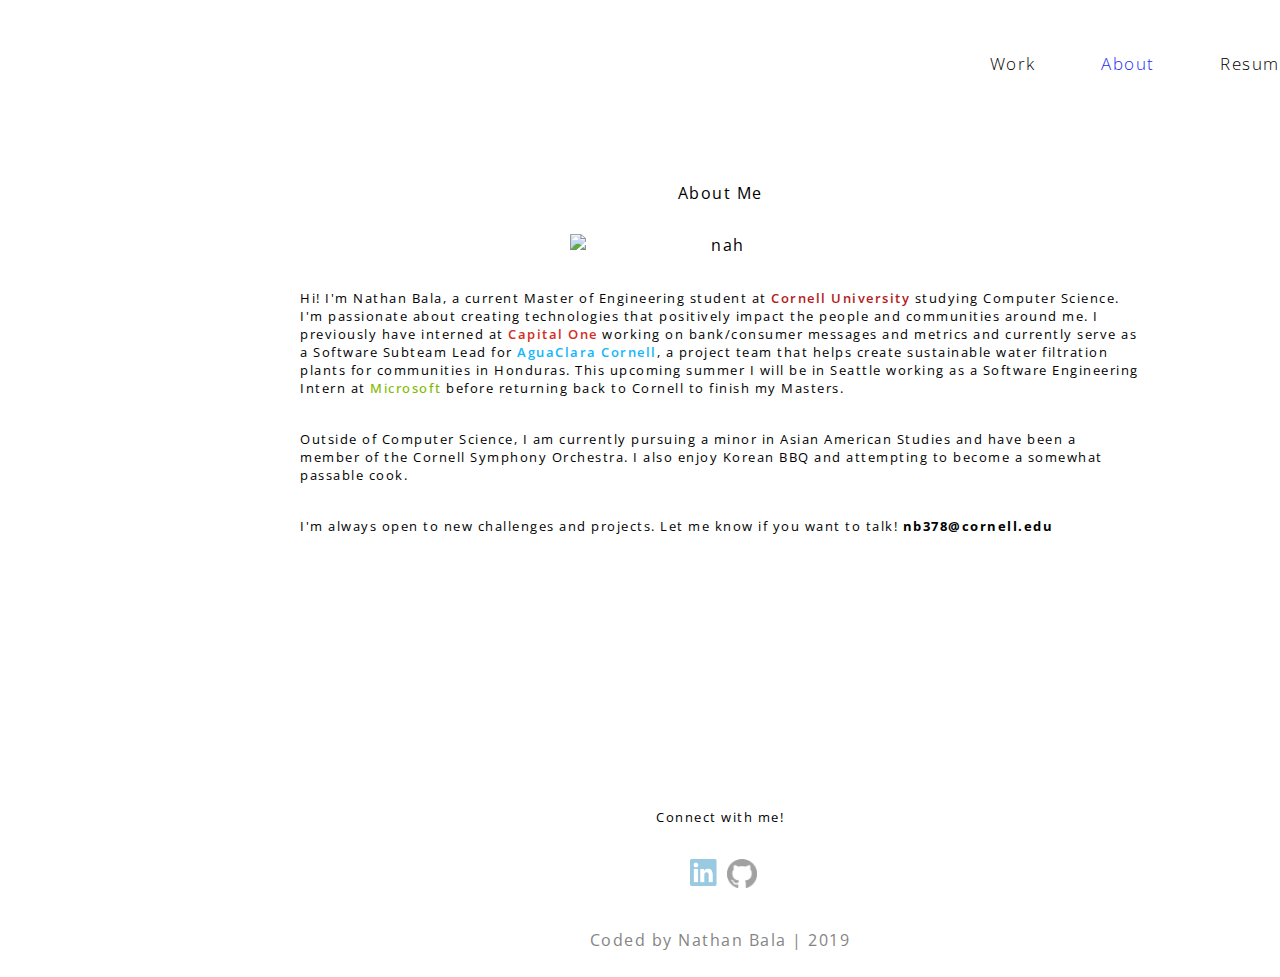
==== about.html @ 466a558f "iosja" ====
<!DOCTYPE html>
<html>

<head>
  <meta charset="UTF-8" />
  <meta name="viewport" content="width=device-width, initial-scale=1" />


  <link rel="stylesheet" type="text/css" href="styles/all.css" media="all" />
  <link rel="shortcut icon" href="pictures/fav.png" />
</head>

<body>
  <br>

  <nav style="float: right; margin-right: 100px; margin-top: 10px" id="menu">
    <ul>
    <li class=navhover><a href="index.html" style="font-size: 17px;">Work</a></li>
    <p class=inline> </p>
      <li class = navhover><a class =current_page href="about.html" style="color: #252CF3; font-size: 17px;">About</a></li>
    <p class=inline> </p>
    <li class=navhover> <a href = '' target="_blank" style="font-size: 17px;">Resume</a></li>
    </ul>
  </nav>


<header style="padding-bottom:15px">
  <header>
    About Me
  </header>
  <img class="center" src="pictures/aboutme_pic.jpg" alt="nah" style="align: center; width: 300px;
  height: auto;"/>
  <p style="text-align: left; font-size:13px; padding-left: 300px; padding-top: 20px; padding-right:300px"> Hi! I'm Nathan Bala, a current Master of Engineering student at <span style="color: #B31B1B; font-weight: 600;">Cornell University</span> studying Computer Science. I'm passionate about creating technologies that positively impact the people and communities around me.
  I previously have interned at <span style="color: #d22e1e; font-weight: 600;">Capital One</span> working on bank/consumer messages and metrics and currently serve as a Software Subteam Lead for
<span style="color: #12b6fc; font-weight: 600;">AguaClara Cornell</span>, a project team that helps create sustainable water filtration plants for communities in Honduras. This upcoming summer I will be in
Seattle working as a Software Engineering Intern at <span class=' pink' style="color: #7FBA00">Microsoft</span> before returning back to Cornell to finish my Masters.
<p style="text-align: left; font-size:13px; padding-left: 300px; padding-top: 20px; padding-right:300px">
  Outside of Computer Science, I am currently pursuing a minor in Asian American Studies and have been a member of the Cornell Symphony Orchestra.
  I also enjoy Korean BBQ and attempting to become a somewhat passable cook.
</p>
<p style="text-align: left; font-size:13px; padding-left: 300px; padding-top: 20px; padding-right:300px">
  I'm always open to new challenges and projects. Let me know if you want to talk! <b>nb378@cornell.edu</b>
</p>
</header>






<br>
<br>
<br>
<br>
<br>
<br>








<footer>
  <p style="text-align: middle; font-size:13px; padding-left: 300px; padding-top: 20px; padding-right:300px">
    Connect with me!
  </p>
  <div class="row socialfooter">
    <a href='https://www.linkedin.com/in/nathan-bala-19b2b612b/' target="_blank"><img class='socialbutton' src="pictures/link.png" alt="Linkedin Icon"/></a>
    <a href="https://github.com/nhbala" target="_blank"> <img class='socialbutton' src="pictures/github_pic.png" alt="github icon"/></a>
  </div>
  <p id = footer> Coded by Nathan Bala | 2019 </p>
  </footer>


</body>

</html>
---- styles/all.css ----
@import url('https://fonts.googleapis.com/css?family=Open+Sans:300,400,600,700,800&display=swap');

.switch-field {
  padding: 2em;
	overflow: hidden;
}

.switch-title {
  margin-bottom: 0.5em;
  opacity:.5;
}

.switch-field input {
  display: none;
}



.switch-field label {
  display: inline-block;
  background-color: #efefef;
  color: #333;
  font-size: 1em;
  font-weight: normal;
  text-align: center;
  text-shadow: none;
  padding: 0.5em 1em;
  border: 0.05em solid rgba(0, 0, 0, 0.15);
  -webkit-transition: all 0.1s ease-in-out;
  -moz-transition:    all 0.1s ease-in-out;
  -ms-transition:     all 0.1s ease-in-out;
  -o-transition:      all 0.1s ease-in-out;
  transition:         all 0.1s ease-in-out;
}

.switch-field label:hover {
	cursor: pointer;
}

.switch-field input:checked + label {
  background-color: #007ac2;
	color: white;
}

.switch-field label:first-of-type {
  border-radius: 3px 0 0 3px;
}

.switch-field label:last-of-type {
  border-radius: 0 3px 3px 0;
}




html {
  font-family: 'Open Sans', sans-serif;
  letter-spacing: 1.5px;
  background-color: white;
  width: 1440px;
  margin: 0 auto;
  }

  h1 {
    color: black;
    font-weight: 800;
    font-size: 60px;
    letter-spacing: 10px;
    padding: 2px;
    margin: 2px;
  }

  h2 {
    color: black;
    text-align: left;
    padding: 0px;
    margin: 0px;
    font-size: 38px;
    font-weight: 800;
    letter-spacing: 3px;
    padding-left: 30px;
  }

  #hello{
    padding-top: 30px;
  }

  header {
    padding: 80px 0 20px;
    text-align: center;
    margin-bottom: 10px;
  }

  #me{
    width: 65%;
    height: auto;
    padding-left: 30%;
    padding-top: 75px;
    padding-bottom: 140px;

  }


  header #title {
    padding: 10px;
  }

  #menu {
    display: inline;
  }

  #menu ul {
    margin: 10px;
    padding: 10px;
    list-style: none;
    text-align: center;
  }

  li a {
    text-decoration: none;
    color: black;
    margin: 5px;
    padding: 5px;
    font-size: 20px;
    font-weight: 300;
  }


  #menu li {
    margin: 10px;
    padding: 10px;
    display: inline;
  }

  footer {
    padding: 10px 10px;
    padding-top: 70px;
    text-align: center;
  }

  .textlink{
    text-decoration: none;
    color: #252CF3;
  }

  #footer{
    color: #848484;
    font-size: 16px;
  }
  body {
    margin: 0 auto;
  }

  .b{
    font-weight: 600;
  }

  .top-nav {
    float: right;
  }


    .current_page {
    color: #252CF3;
    font-weight: 2px;
  }


  .emph{
    font-size: 20px;
    font-weight: 300;
    margin-left: 200px;
    margin-right: 200px;
    letter-spacing: 3px;
  }

  .pink{
    color: #252CF3;
    font-weight: 500;
  }

  .socialbutton{
    width: 30px;
    opacity: .4;
    margin-left: 7px;
  }

  .socialfooter{
    justify-content: center;
  }
  .main{
    padding-top: 25px;
    padding-bottom: 0px;
    text-align: left;
    padding-right: 30%;
    padding-left: 4%;
    font-weight: 500;
    font-size: 16px;
  }


  .about{
    padding: 24px;
    border-style: solid;
    border-color: black;
    border-width: 3px;
    margin-left: 30%;
    margin-right: 30%;

  }

  .form_error {
    color: red;
  }

  .hidden {
    display: none;
  }

  p{
    text-align: center;
  }

  .center{
    text-align: center;
  }

  .confirmation{
    padding: 24px;
    border-style: solid;
    border-color: black;
    border-width: 3px;
    margin-left: 35%;
    margin-right: 35%;

  }

  .confirm{
    text-align: left;
    padding-left: 10%;
  }

  .row {
    display: flex;
    padding: 20px;
    overflow-x: hidden;
  }

  .column {
    float: left;
    width: 50%;
  }

  .c3{
    flex-grow: 1
  }

  .left{
    width: 35%;
  }

  .right{
    width: 50%;
  }

  .self{
    width: 80%;
    height: auto;
    padding:35px;
  }
  .descr{
    padding-right: 20%;
    text-align: left;
    padding-bottom: 65px;
    font-size: 18px;
  }

  .indent{
    text-align: left;
    padding-left: 250px;
    padding-right: 250px;
    padding-top: 12px;
  }

  h3{
    font-size: 26px;
    padding-bottom: 0px;
    margin-bottom: 0px;
    letter-spacing: 2px;
    font-weight: 800;
  }

  .numlist{
    text-align: left;
    padding-left: 300px;
    padding-right: 250px;
    padding-top: 0px;
  }

  .projecthead{
    font-size: 30px;
    font-weight: 500;
    text-align: center;
  }
  .inline{
    display: inline;
  }

  .leftimg{
    width: 90%;
    height: auto;
    padding-left: 170px;
  }
  .rightimg{
    width: 80%;
    height: auto;
    padding-right: 200px;
  }

  .projectimg{
    width: 80%;
    height: auto;
    padding-left: 180px;
    padding-right: 100px;
  }

  .projectheadimg{
    width: 65%;
    height: auto;
    padding-left: 260px;
  }

  .work{
    width: 100px;
    height: auto;
    padding-left: 300px;
    max-width: 100%;
    transition: transform 0.2s;
    padding-bottom: 40px;
  }

  .work:hover {
    transform: scale(1.05);
}

  h4{
    padding-top: 0px;
    margin-top: 5px;
    margin-bottom: 30px;
    font-weight: 400;
    font-size: 16px;

  }
  .button{
    text-decoration: none;
    text-align: left;
    font-weight: 400;
    color:  black;
    background-color: white;
    border-style: solid;
    padding: 8px;
    border-width: 1px;
    border-radius: 12px;
    padding-left: 20px;
    padding-right: 20px;
  }


  .notbutton{
    text-decoration: none;
    text-align: left;
    font-weight: 600;
    color: white;
    background-color: black;
    padding: 18px;
    display: inline;
    font-size: 15px;
    margin-right: 700px;
  }

  .ital{
    font-weight: 300;
    font-size: 28px;
  }

  .selfh2{
    text-align: center;
    font-size: 32px;
  }

  .caption{
    padding:0px;
    margin: 0px;
  }


  .button:hover{
    opacity: .7;
    color: black;
  }

  h5{
    font-weight: 600;
    font-size: 14px;
    font-style: italic;
    padding-bottom: 10px;
    margin-bottom: 0px;
    color: #b51353;
    opacity: .9;

  }

  .list{
    padding-top: 2px;
    margin: 0px;
    text-align: left;
    font-size: 13px;
    font-weight: 500;
  }

  span.wave {
    animation-name: wave-animation;
    animation-duration: 2.5s;
    animation-iteration-count: infinite;
    transform-origin: 70% 70%;
    display: inline-block;
  }

  @keyframes wave-animation {
      0% { transform: rotate(  0.0deg) }
     10% { transform: rotate(-10.0deg) }
     20% { transform: rotate( 12.0deg) }
     30% { transform: rotate(-10.0deg) }
     40% { transform: rotate(  9.0deg) }
     50% { transform: rotate(  0.0deg) }
    100% { transform: rotate(  0.0deg) }
  }


  .bounce {
    animation-name: bounce-animation;
    animation-duration: 3.5s;
    animation-iteration-count: infinite;
    transform-origin: 70% 70%;
  }

  @keyframes bounce-animation {
      0% { transform: translateY(  7px) }
     10% { transform: translateY(0px) }
     20% { transform: translateY( 7px) }
     30% { transform: translateY(0px) }
     40% { transform: translateY(  7px) }
     50% { transform: translateY(  0px) }
     60% { transform: translateY( 7px) }
     70% { transform: translateY(0px) }
     80% { transform: translateY(  7px) }
     90% { transform: translateY(  0px) }
    100% { transform: translateY(  7px) }
  }

  .center {
  display: block;
  margin-left: auto;
  margin-right: auto;
  width: 50%;
}
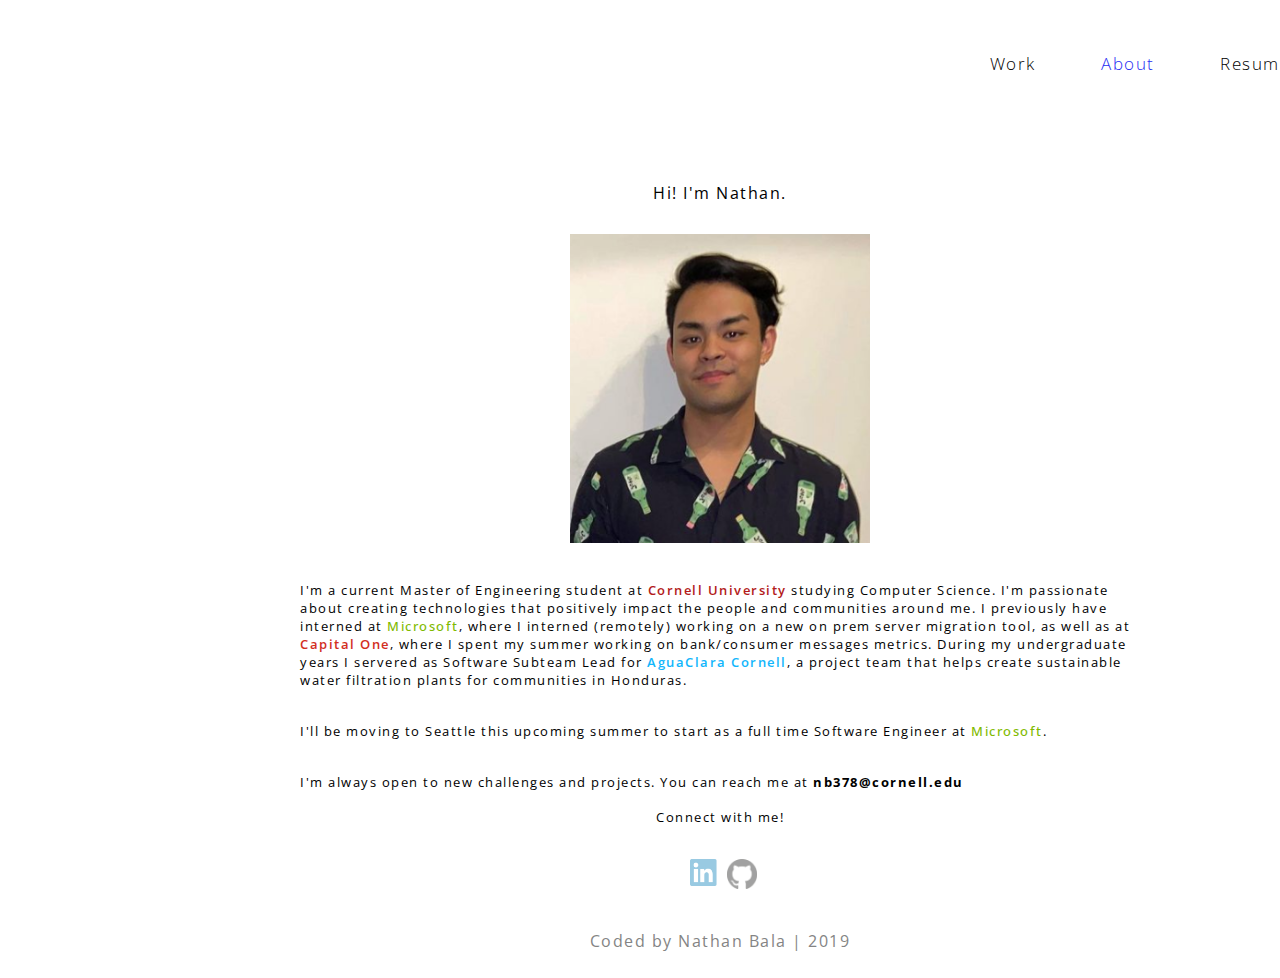
==== commit ccc01563: "updated information" ====
--- a/about.html
+++ b/about.html
@@ -19,28 +19,27 @@
     <p class=inline> </p>
       <li class = navhover><a class =current_page href="about.html" style="color: #252CF3; font-size: 17px;">About</a></li>
     <p class=inline> </p>
-    <li class=navhover> <a href = '' target="_blank" style="font-size: 17px;">Resume</a></li>
+    <li class=navhover> <a href = 'https://drive.google.com/file/d/1cPNRyimsZ0O4V-gSvSApREAiOGwYm933/view?usp=sharing' target="_blank" style="font-size: 17px;">Resume</a></li>
     </ul>
   </nav>
 
 
 <header style="padding-bottom:15px">
   <header>
-    About Me
+    Hi! I'm Nathan.
   </header>
-  <img class="center" src="pictures/aboutme_pic.jpg" alt="nah" style="align: center; width: 300px;
-  height: auto;"/>
-  <p style="text-align: left; font-size:13px; padding-left: 300px; padding-top: 20px; padding-right:300px"> Hi! I'm Nathan Bala, a current Master of Engineering student at <span style="color: #B31B1B; font-weight: 600;">Cornell University</span> studying Computer Science. I'm passionate about creating technologies that positively impact the people and communities around me.
-  I previously have interned at <span style="color: #d22e1e; font-weight: 600;">Capital One</span> working on bank/consumer messages and metrics and currently serve as a Software Subteam Lead for
-<span style="color: #12b6fc; font-weight: 600;">AguaClara Cornell</span>, a project team that helps create sustainable water filtration plants for communities in Honduras. This upcoming summer I will be in
-Seattle working as a Software Engineering Intern at <span class=' pink' style="color: #7FBA00">Microsoft</span> before returning back to Cornell to finish my Masters.
+  <img src="pictures/about_me_pic.png" alt="nah" style="width: 300px;"/>
+  <div style="float: right">
+  <p style="text-align: left; font-size:13px; padding-left: 300px; padding-top: 20px; padding-right:300px">I'm a current Master of Engineering student at <span style="color: #B31B1B; font-weight: 600;">Cornell University</span> studying Computer Science. I'm passionate about creating technologies that positively impact the people and communities around me.
+  I previously have interned at <span class=' pink' style="color: #7FBA00">Microsoft</span>, where I interned (remotely) working on a new on prem server migration tool, as well as at <span style="color: #d22e1e; font-weight: 600;">Capital One</span>, where I spent my summer working on bank/consumer messages metrics. During my undergraduate years I servered as Software Subteam Lead for
+<span style="color: #12b6fc; font-weight: 600;">AguaClara Cornell</span>, a project team that helps create sustainable water filtration plants for communities in Honduras.
 <p style="text-align: left; font-size:13px; padding-left: 300px; padding-top: 20px; padding-right:300px">
-  Outside of Computer Science, I am currently pursuing a minor in Asian American Studies and have been a member of the Cornell Symphony Orchestra.
-  I also enjoy Korean BBQ and attempting to become a somewhat passable cook.
+  I'll be moving to Seattle this upcoming summer to start as a full time Software Engineer at <span class=' pink' style="color: #7FBA00">Microsoft</span>.
 </p>
 <p style="text-align: left; font-size:13px; padding-left: 300px; padding-top: 20px; padding-right:300px">
-  I'm always open to new challenges and projects. Let me know if you want to talk! <b>nb378@cornell.edu</b>
+  I'm always open to new challenges and projects. You can reach me at <b>nb378@cornell.edu</b>
 </p>
+</div>
 </header>
 
 
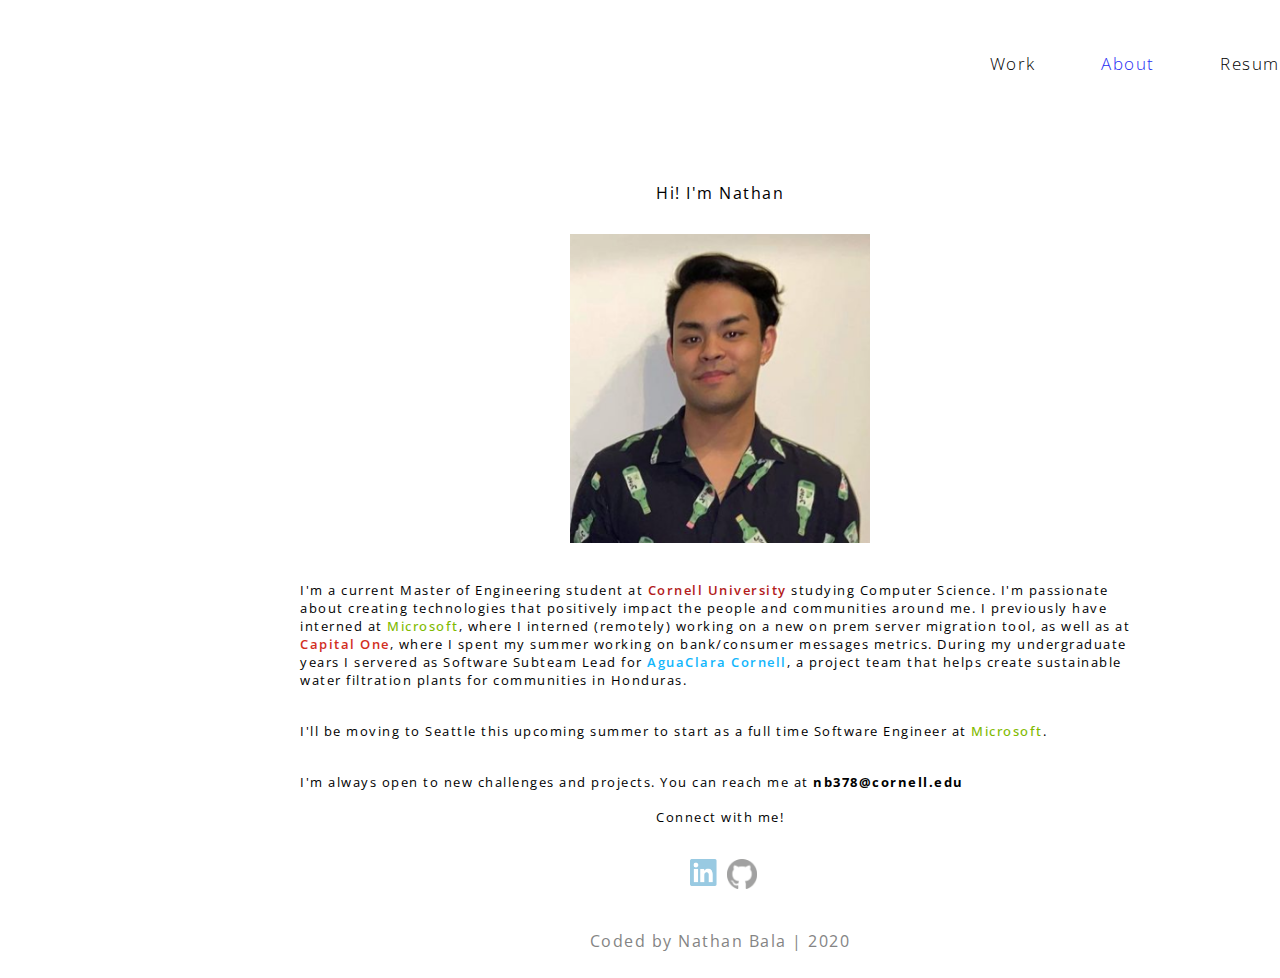
==== commit fa0ee14c: "small changes" ====
--- a/about.html
+++ b/about.html
@@ -26,7 +26,7 @@
 
 <header style="padding-bottom:15px">
   <header>
-    Hi! I'm Nathan.
+    Hi! I'm Nathan
   </header>
   <img src="pictures/about_me_pic.png" alt="nah" style="width: 300px;"/>
   <div style="float: right">
@@ -69,7 +69,7 @@
     <a href='https://www.linkedin.com/in/nathan-bala-19b2b612b/' target="_blank"><img class='socialbutton' src="pictures/link.png" alt="Linkedin Icon"/></a>
     <a href="https://github.com/nhbala" target="_blank"> <img class='socialbutton' src="pictures/github_pic.png" alt="github icon"/></a>
   </div>
-  <p id = footer> Coded by Nathan Bala | 2019 </p>
+  <p id = footer> Coded by Nathan Bala | 2020 </p>
   </footer>
 
 
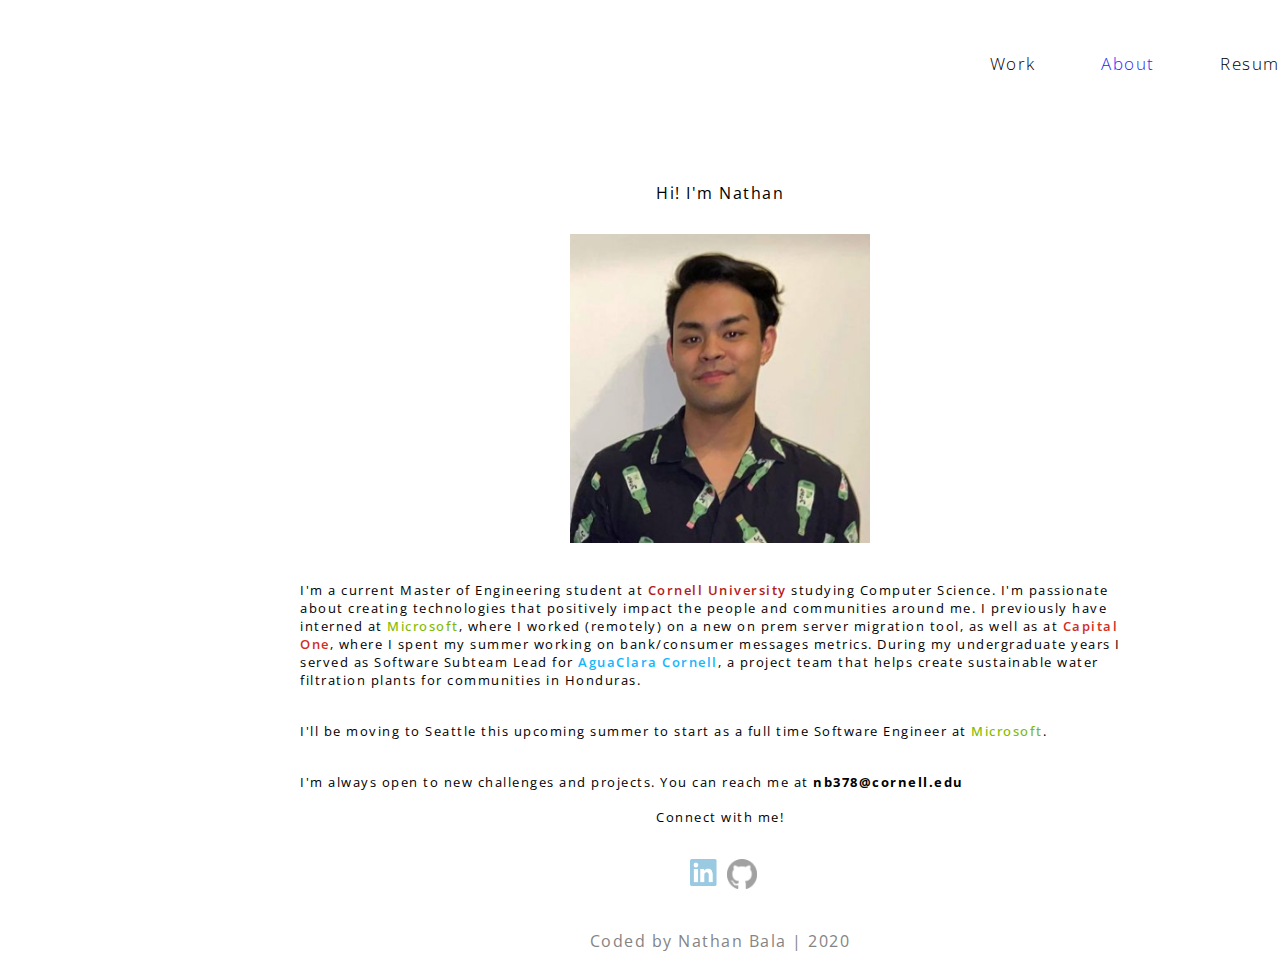
==== commit eea16f75: "Update about.html" ====
--- a/about.html
+++ b/about.html
@@ -31,7 +31,7 @@
   <img src="pictures/about_me_pic.png" alt="nah" style="width: 300px;"/>
   <div style="float: right">
   <p style="text-align: left; font-size:13px; padding-left: 300px; padding-top: 20px; padding-right:300px">I'm a current Master of Engineering student at <span style="color: #B31B1B; font-weight: 600;">Cornell University</span> studying Computer Science. I'm passionate about creating technologies that positively impact the people and communities around me.
-  I previously have interned at <span class=' pink' style="color: #7FBA00">Microsoft</span>, where I interned (remotely) working on a new on prem server migration tool, as well as at <span style="color: #d22e1e; font-weight: 600;">Capital One</span>, where I spent my summer working on bank/consumer messages metrics. During my undergraduate years I servered as Software Subteam Lead for
+  I previously have interned at <span class=' pink' style="color: #7FBA00">Microsoft</span>, where I worked (remotely) on a new on prem server migration tool, as well as at <span style="color: #d22e1e; font-weight: 600;">Capital One</span>, where I spent my summer working on bank/consumer messages metrics. During my undergraduate years I served as Software Subteam Lead for
 <span style="color: #12b6fc; font-weight: 600;">AguaClara Cornell</span>, a project team that helps create sustainable water filtration plants for communities in Honduras.
 <p style="text-align: left; font-size:13px; padding-left: 300px; padding-top: 20px; padding-right:300px">
   I'll be moving to Seattle this upcoming summer to start as a full time Software Engineer at <span class=' pink' style="color: #7FBA00">Microsoft</span>.
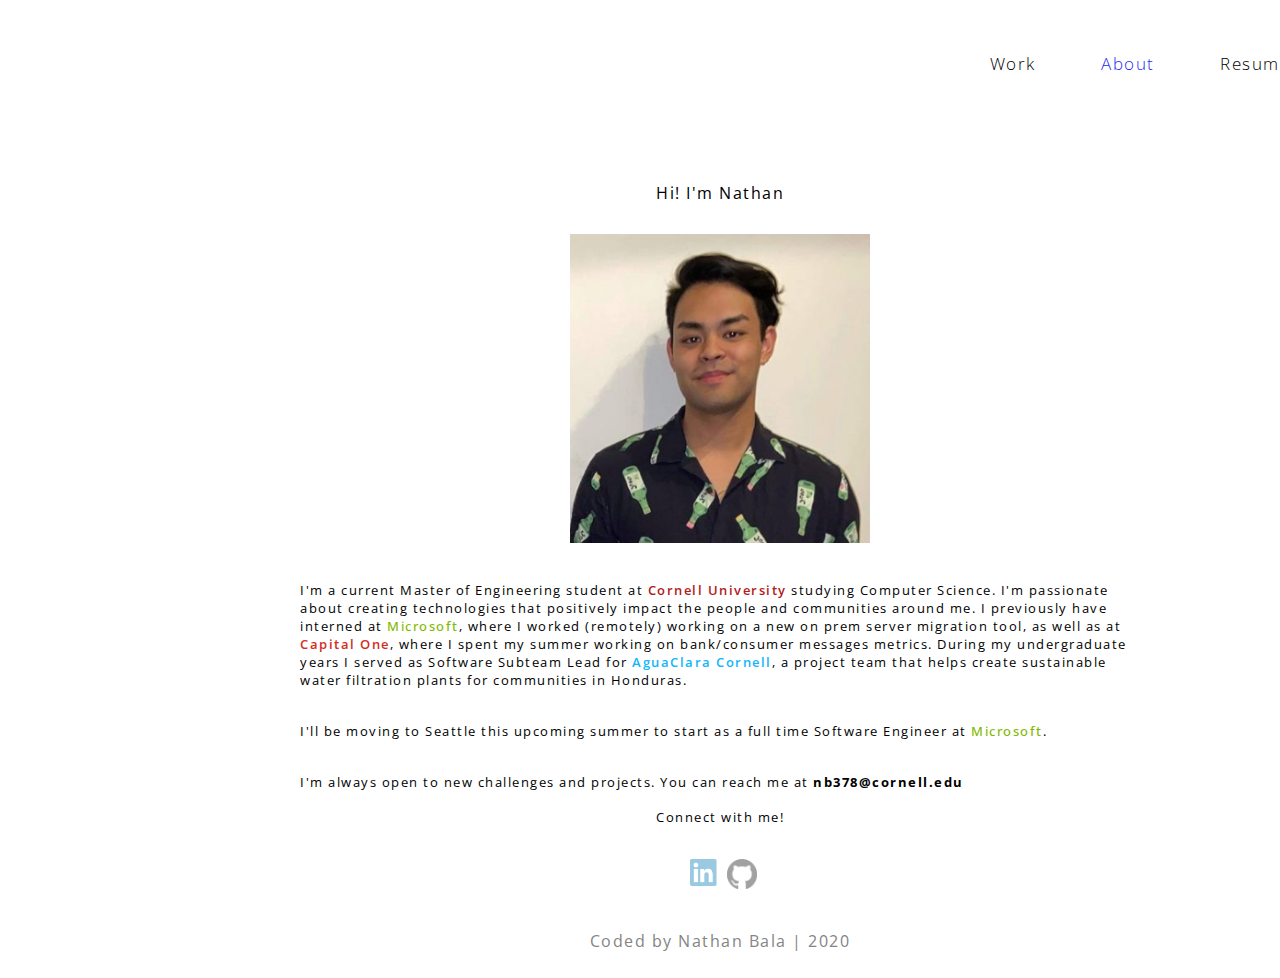
==== commit 0bfc649a: "updates" ====
--- a/about.html
+++ b/about.html
@@ -31,7 +31,7 @@
   <img src="pictures/about_me_pic.png" alt="nah" style="width: 300px;"/>
   <div style="float: right">
   <p style="text-align: left; font-size:13px; padding-left: 300px; padding-top: 20px; padding-right:300px">I'm a current Master of Engineering student at <span style="color: #B31B1B; font-weight: 600;">Cornell University</span> studying Computer Science. I'm passionate about creating technologies that positively impact the people and communities around me.
-  I previously have interned at <span class=' pink' style="color: #7FBA00">Microsoft</span>, where I worked (remotely) on a new on prem server migration tool, as well as at <span style="color: #d22e1e; font-weight: 600;">Capital One</span>, where I spent my summer working on bank/consumer messages metrics. During my undergraduate years I served as Software Subteam Lead for
+  I previously have interned at <span class=' pink' style="color: #7FBA00">Microsoft</span>, where I worked (remotely) working on a new on prem server migration tool, as well as at <span style="color: #d22e1e; font-weight: 600;">Capital One</span>, where I spent my summer working on bank/consumer messages metrics. During my undergraduate years I served as Software Subteam Lead for
 <span style="color: #12b6fc; font-weight: 600;">AguaClara Cornell</span>, a project team that helps create sustainable water filtration plants for communities in Honduras.
 <p style="text-align: left; font-size:13px; padding-left: 300px; padding-top: 20px; padding-right:300px">
   I'll be moving to Seattle this upcoming summer to start as a full time Software Engineer at <span class=' pink' style="color: #7FBA00">Microsoft</span>.
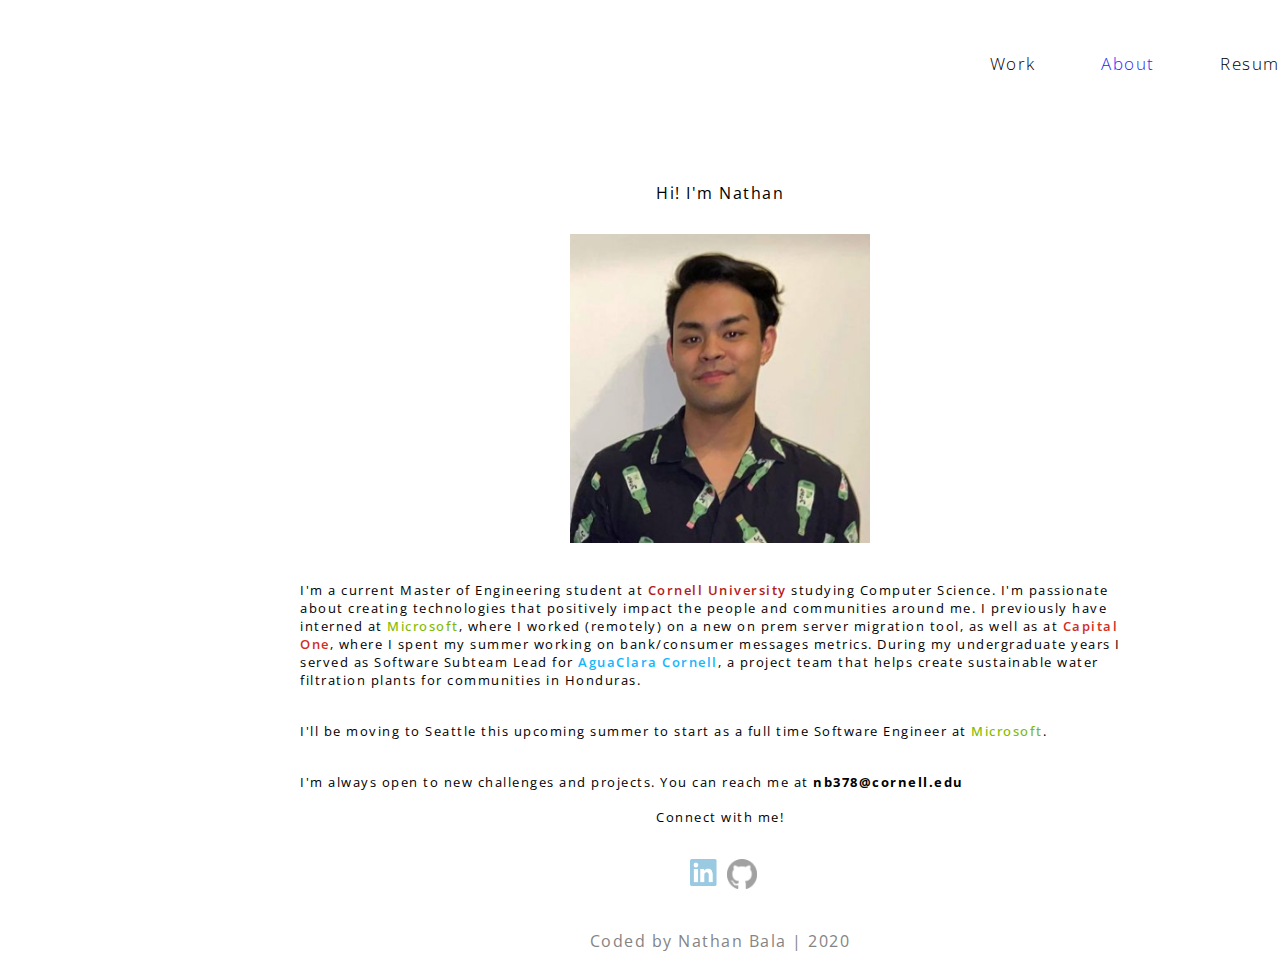
==== commit c7b2bcf4: "updates" ====
--- a/about.html
+++ b/about.html
@@ -31,7 +31,7 @@
   <img src="pictures/about_me_pic.png" alt="nah" style="width: 300px;"/>
   <div style="float: right">
   <p style="text-align: left; font-size:13px; padding-left: 300px; padding-top: 20px; padding-right:300px">I'm a current Master of Engineering student at <span style="color: #B31B1B; font-weight: 600;">Cornell University</span> studying Computer Science. I'm passionate about creating technologies that positively impact the people and communities around me.
-  I previously have interned at <span class=' pink' style="color: #7FBA00">Microsoft</span>, where I worked (remotely) working on a new on prem server migration tool, as well as at <span style="color: #d22e1e; font-weight: 600;">Capital One</span>, where I spent my summer working on bank/consumer messages metrics. During my undergraduate years I served as Software Subteam Lead for
+  I previously have interned at <span class=' pink' style="color: #7FBA00">Microsoft</span>, where I worked (remotely) on a new on prem server migration tool, as well as at <span style="color: #d22e1e; font-weight: 600;">Capital One</span>, where I spent my summer working on bank/consumer messages metrics. During my undergraduate years I served as Software Subteam Lead for
 <span style="color: #12b6fc; font-weight: 600;">AguaClara Cornell</span>, a project team that helps create sustainable water filtration plants for communities in Honduras.
 <p style="text-align: left; font-size:13px; padding-left: 300px; padding-top: 20px; padding-right:300px">
   I'll be moving to Seattle this upcoming summer to start as a full time Software Engineer at <span class=' pink' style="color: #7FBA00">Microsoft</span>.
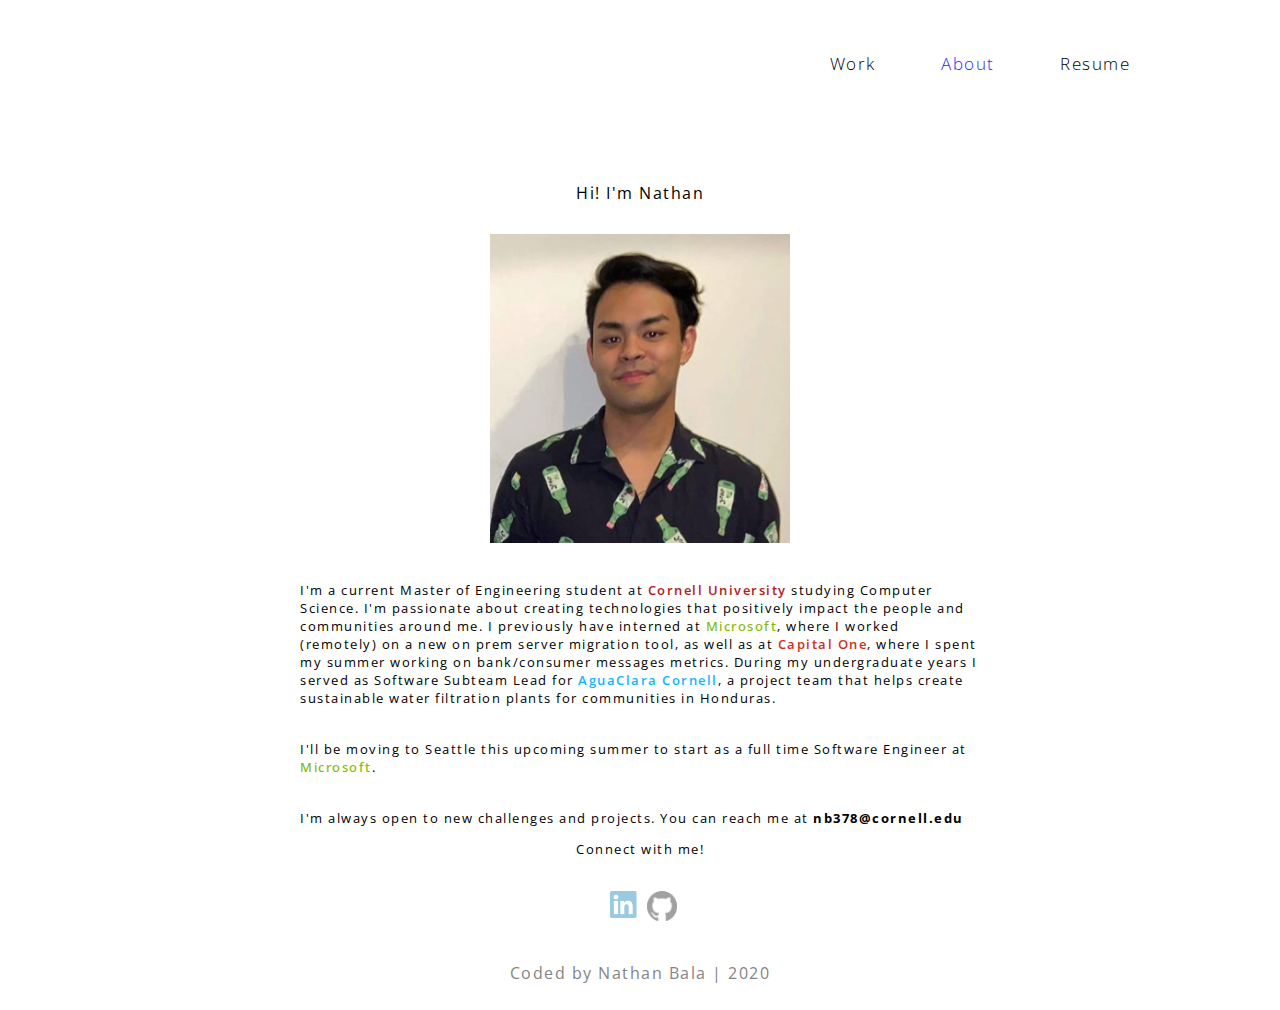
==== commit a91e68be: "finish resizing" ====
--- a/about.html
+++ b/about.html
@@ -10,6 +10,8 @@
   <link rel="shortcut icon" href="pictures/fav.png" />
 </head>
 
+<div style="width:100vw;
+   height:100vh;">
 <body>
   <br>
 
@@ -74,5 +76,6 @@
 
 
 </body>
+</div>
 
 </html>
--- a/styles/all.css
+++ b/styles/all.css
@@ -18,7 +18,6 @@
 
 
 .switch-field label {
-  display: inline-block;
   background-color: #efefef;
   color: #333;
   font-size: 1em;
@@ -257,11 +256,11 @@
   }
 
   .left{
-    width: 35%;
+    width: 15%;
   }
 
   .right{
-    width: 50%;
+    width: 85%;
   }
 
   .self{
@@ -310,35 +309,22 @@
   .leftimg{
     width: 90%;
     height: auto;
-    padding-left: 170px;
   }
   .rightimg{
     width: 80%;
     height: auto;
-    padding-right: 200px;
   }
 
   .projectimg{
     width: 80%;
     height: auto;
-    padding-left: 180px;
-    padding-right: 100px;
   }
 
   .projectheadimg{
     width: 65%;
     height: auto;
-    padding-left: 260px;
-  }
-
-  .work{
-    width: 100px;
-    height: auto;
-    padding-left: 300px;
-    max-width: 100%;
-    transition: transform 0.2s;
-    padding-bottom: 40px;
-  }
+  }
+
 
   .work:hover {
     transform: scale(1.05);
